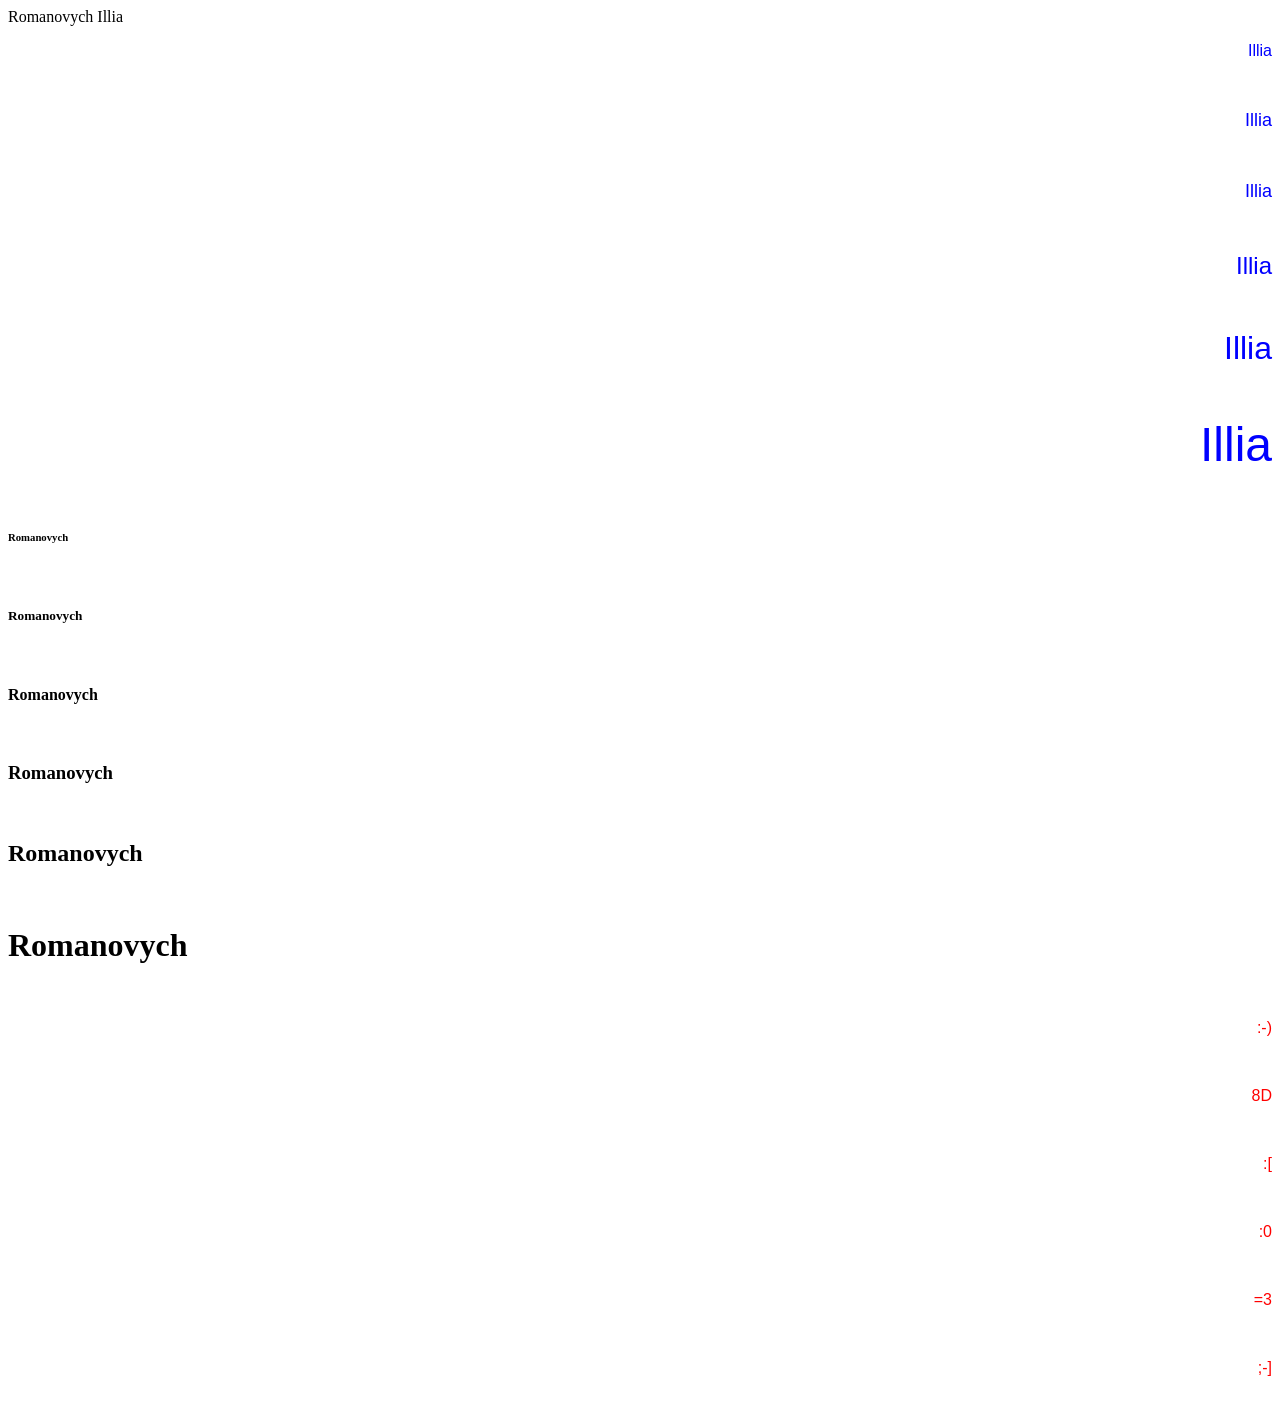
==== index.html @ ca640971 "Update and rename web.html to index.html" ====
<!DOCTYPE html> 
      <html lang="pl-PL"> 
      <html> 
               <head> 
                     <meta charset="utf-8"> 
                    <title>Romanovych Illia</title> 
             </head> 
             <body> 
 Romanovych Illia
<p align="right"> <font color="blue" size="3" face="Arial"> Illia </font> </p> <br>
<p align="right"> <font color="blue" size="4" face="Arial"> Illia </font> </p> <br>
<p align="right"> <font color="blue" size="4" face="Arial"> Illia </font> </p> <br>
<p align="right"> <font color="blue" size="5" face="Arial"> Illia </font> </p> <br>
<p align="right"> <font color="blue" size="6" face="Arial"> Illia </font> </p> <br>
<p align="right"> <font color="blue" size="7" face="Arial"> Illia </font> </p> <br>
<h6>  Romanovych </h1><br> 
<h5>  Romanovych </h1><br> 
<h4>  Romanovych </h1><br> 
<h3>  Romanovych </h1><br> 
<h2>  Romanovych </h1><br> 
<h1>  Romanovych </h1><br> 
<p align="right"> <font color="red" size="3" face="Arial"> :‑) </font> </p> <br>
<p align="right"> <font color="red" size="3" face="Arial"> 8D </font> </p> <br>
<p align="right"> <font color="red" size="3" face="Arial"> :[ </font> </p> <br>
<p align="right"> <font color="red" size="3" face="Arial"> :0 </font> </p> <br>
<p align="right"> <font color="red" size="3" face="Arial"> =3 </font> </p> <br>
<p align="right"> <font color="red" size="3" face="Arial"> ;‑] </font> </p> <br>
    </body> 
  </html>
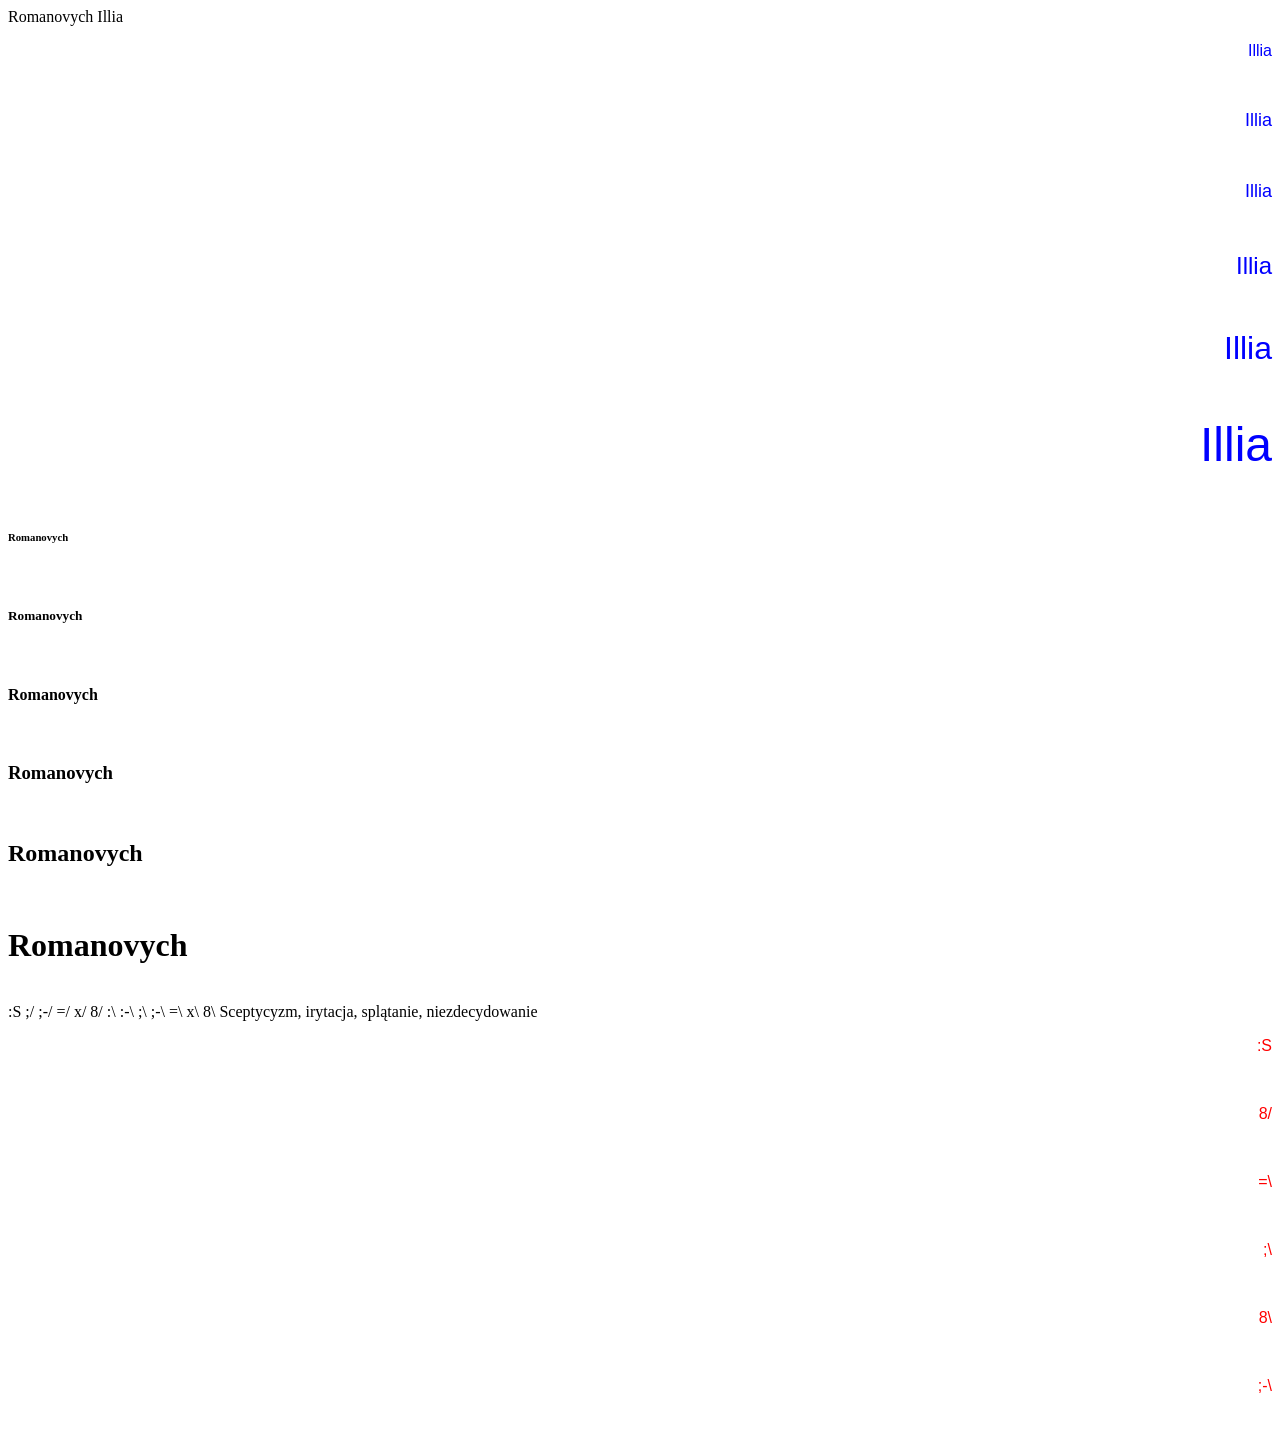
==== commit 33e31759: "Update index.html" ====
--- a/index.html
+++ b/index.html
@@ -20,11 +20,13 @@
 <h3>  Romanovych </h1><br> 
 <h2>  Romanovych </h1><br> 
 <h1>  Romanovych </h1><br> 
-<p align="right"> <font color="red" size="3" face="Arial"> :‑) </font> </p> <br>
-<p align="right"> <font color="red" size="3" face="Arial"> 8D </font> </p> <br>
-<p align="right"> <font color="red" size="3" face="Arial"> :[ </font> </p> <br>
-<p align="right"> <font color="red" size="3" face="Arial"> :0 </font> </p> <br>
-<p align="right"> <font color="red" size="3" face="Arial"> =3 </font> </p> <br>
-<p align="right"> <font color="red" size="3" face="Arial"> ;‑] </font> </p> <br>
+ :S ;/ ;-/ =/ x/ 8/ :\ :-\ ;\ ;-\ =\ x\ 8\	Sceptycyzm, irytacja, splątanie, niezdecydowanie
+<p align="right"> <font color="red" size="3" face="Arial"> :S </font> </p> <br>
+<p align="right"> <font color="red" size="3" face="Arial"> 8/ </font> </p> <br>
+<p align="right"> <font color="red" size="3" face="Arial"> =\ </font> </p> <br>
+<p align="right"> <font color="red" size="3" face="Arial"> ;\ </font> </p> <br>
+<p align="right"> <font color="red" size="3" face="Arial"> 8\ </font> </p> <br>
+<p align="right"> <font color="red" size="3" face="Arial"> ;‑\ </font> </p> <br>
     </body> 
   </html> 
+
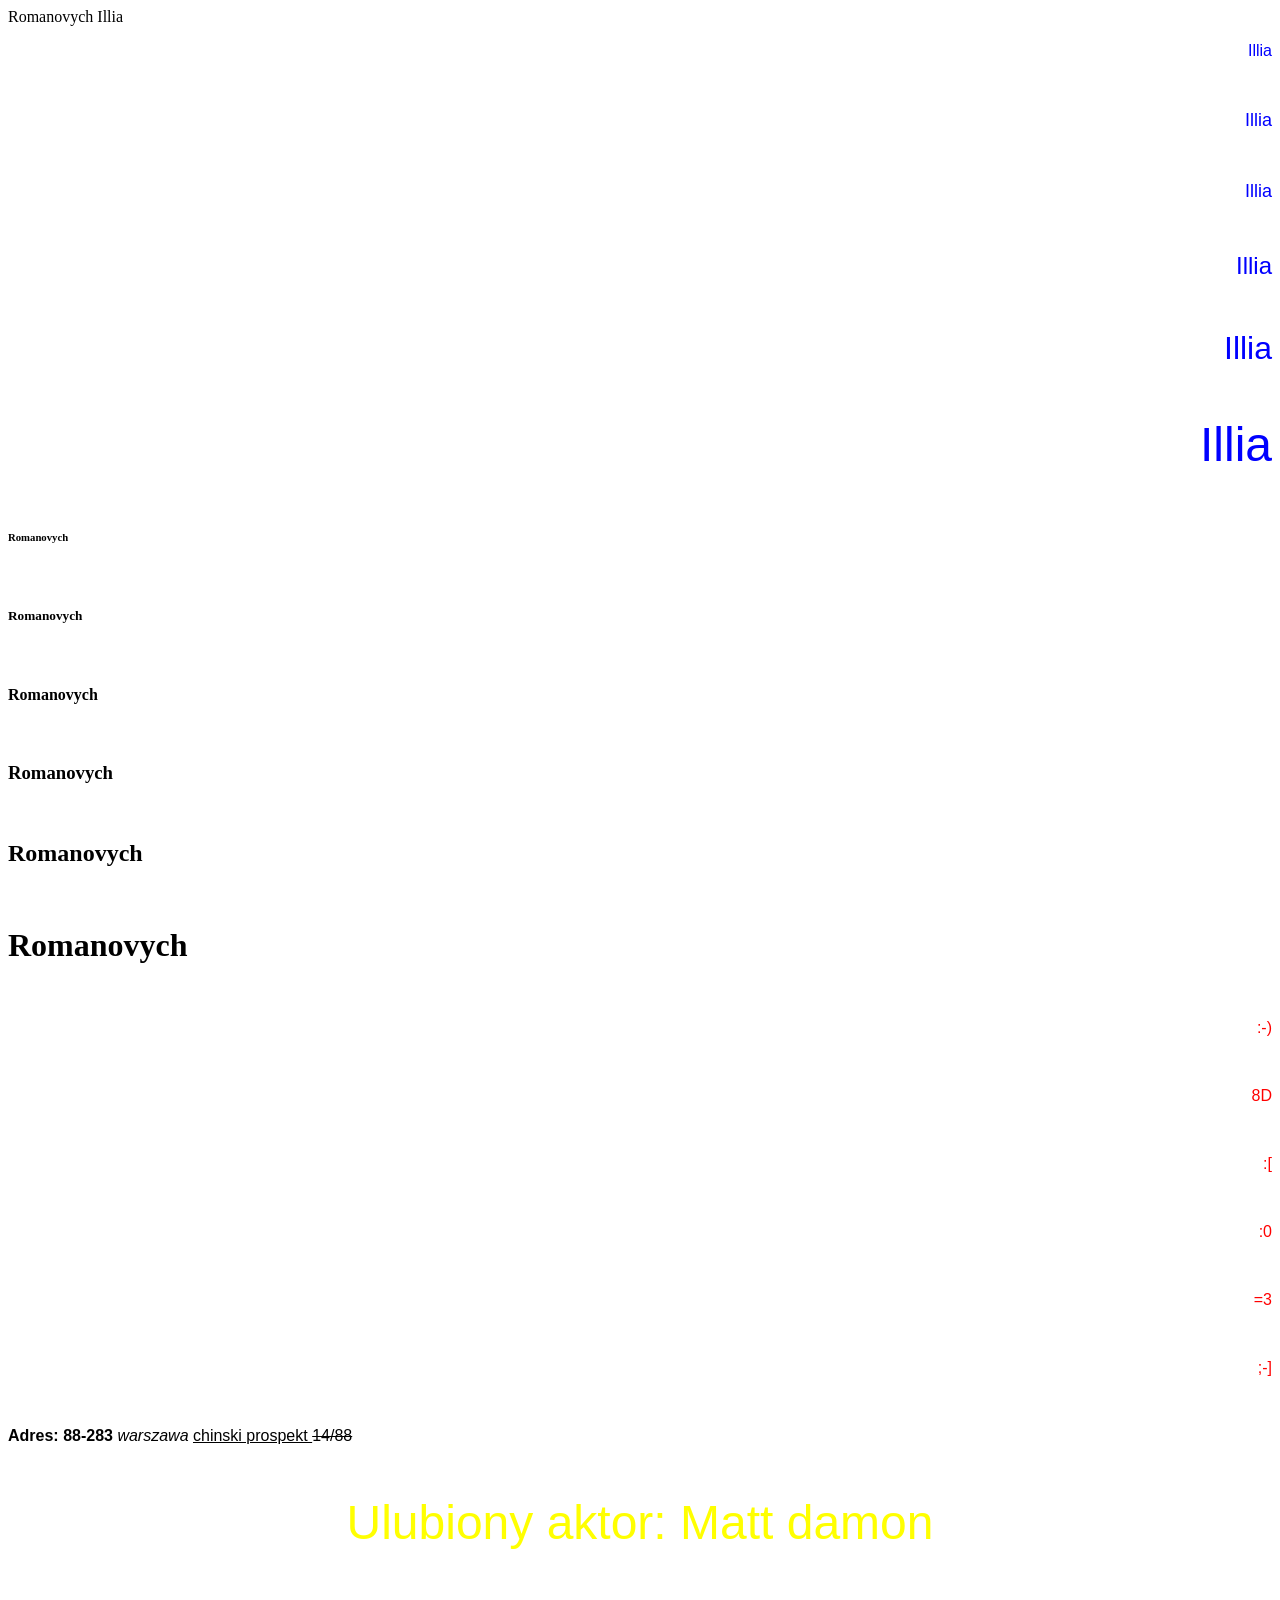
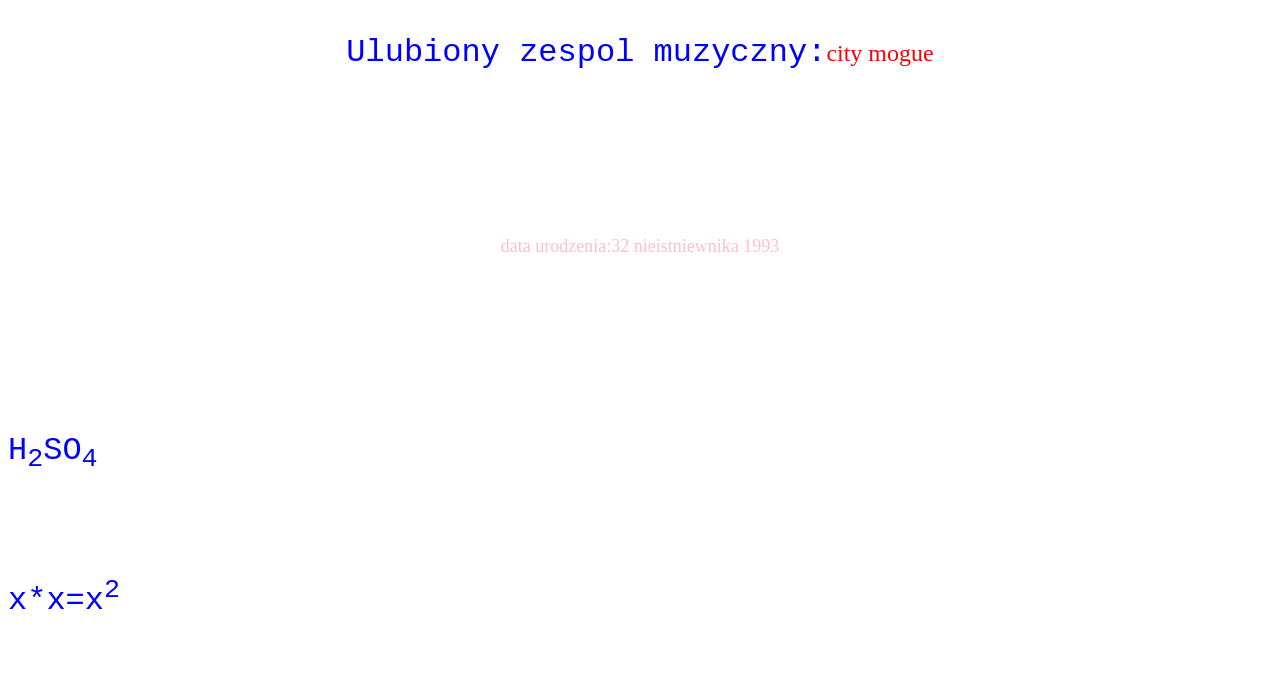
==== commit e71d405b: "Update index.html" ====
--- a/index.html
+++ b/index.html
@@ -1,5 +1,4 @@
- 
-<!DOCTYPE html> 
+ <!DOCTYPE html> 
       <html lang="pl-PL"> 
       <html> 
                <head> 
@@ -20,13 +19,18 @@
 <h3>  Romanovych </h1><br> 
 <h2>  Romanovych </h1><br> 
 <h1>  Romanovych </h1><br> 
- :S ;/ ;-/ =/ x/ 8/ :\ :-\ ;\ ;-\ =\ x\ 8\	Sceptycyzm, irytacja, splątanie, niezdecydowanie
-<p align="right"> <font color="red" size="3" face="Arial"> :S </font> </p> <br>
-<p align="right"> <font color="red" size="3" face="Arial"> 8/ </font> </p> <br>
-<p align="right"> <font color="red" size="3" face="Arial"> =\ </font> </p> <br>
-<p align="right"> <font color="red" size="3" face="Arial"> ;\ </font> </p> <br>
-<p align="right"> <font color="red" size="3" face="Arial"> 8\ </font> </p> <br>
-<p align="right"> <font color="red" size="3" face="Arial"> ;‑\ </font> </p> <br>
+<p align="right"> <font color="red" size="3" face="Arial"> :‑) </font> </p> <br>
+<p align="right"> <font color="red" size="3" face="Arial"> 8D </font> </p> <br>
+<p align="right"> <font color="red" size="3" face="Arial"> :[ </font> </p> <br>
+<p align="right"> <font color="red" size="3" face="Arial"> :0 </font> </p> <br>
+<p align="right"> <font color="red" size="3" face="Arial"> =3 </font> </p> <br>
+<p align="right"> <font color="red" size="3" face="Arial"> ;‑] </font> </p> <br>
+
+<p align="left"> <font color="black" size="3" face="Arial"><b> Adres: 88-283 </b>  <i>warszawa</i>  <u> chinski prospekt </u>  <strike>14/88</strike></font> </p> <br>   
+<center> <p> <font color="yellow" size="10" face="Arial"> Ulubiony aktor: Matt damon </font> </p> <br> </p> </center><br>
+<center> <p> <font color="blue" size="6" face="'Courier New'">  Ulubiony zespol muzyczny:<font color="red" size="5" face="Verdana ">city mogue </font> </p> <br> </p> </center><br> 
+<center> <p> <font color="pink" size="4" face="'Times New Roman'"> data urodzenia:32 nieistniewnika 1993 </font> </p> <br> </p> </center><br> 
+<p align="left">H<sub>2</sub>SO<sub>4</sub></p> <br>
+  <p align="left"> x*x=x<sup>2</sup></p> <br>
     </body> 
   </html> 
-
